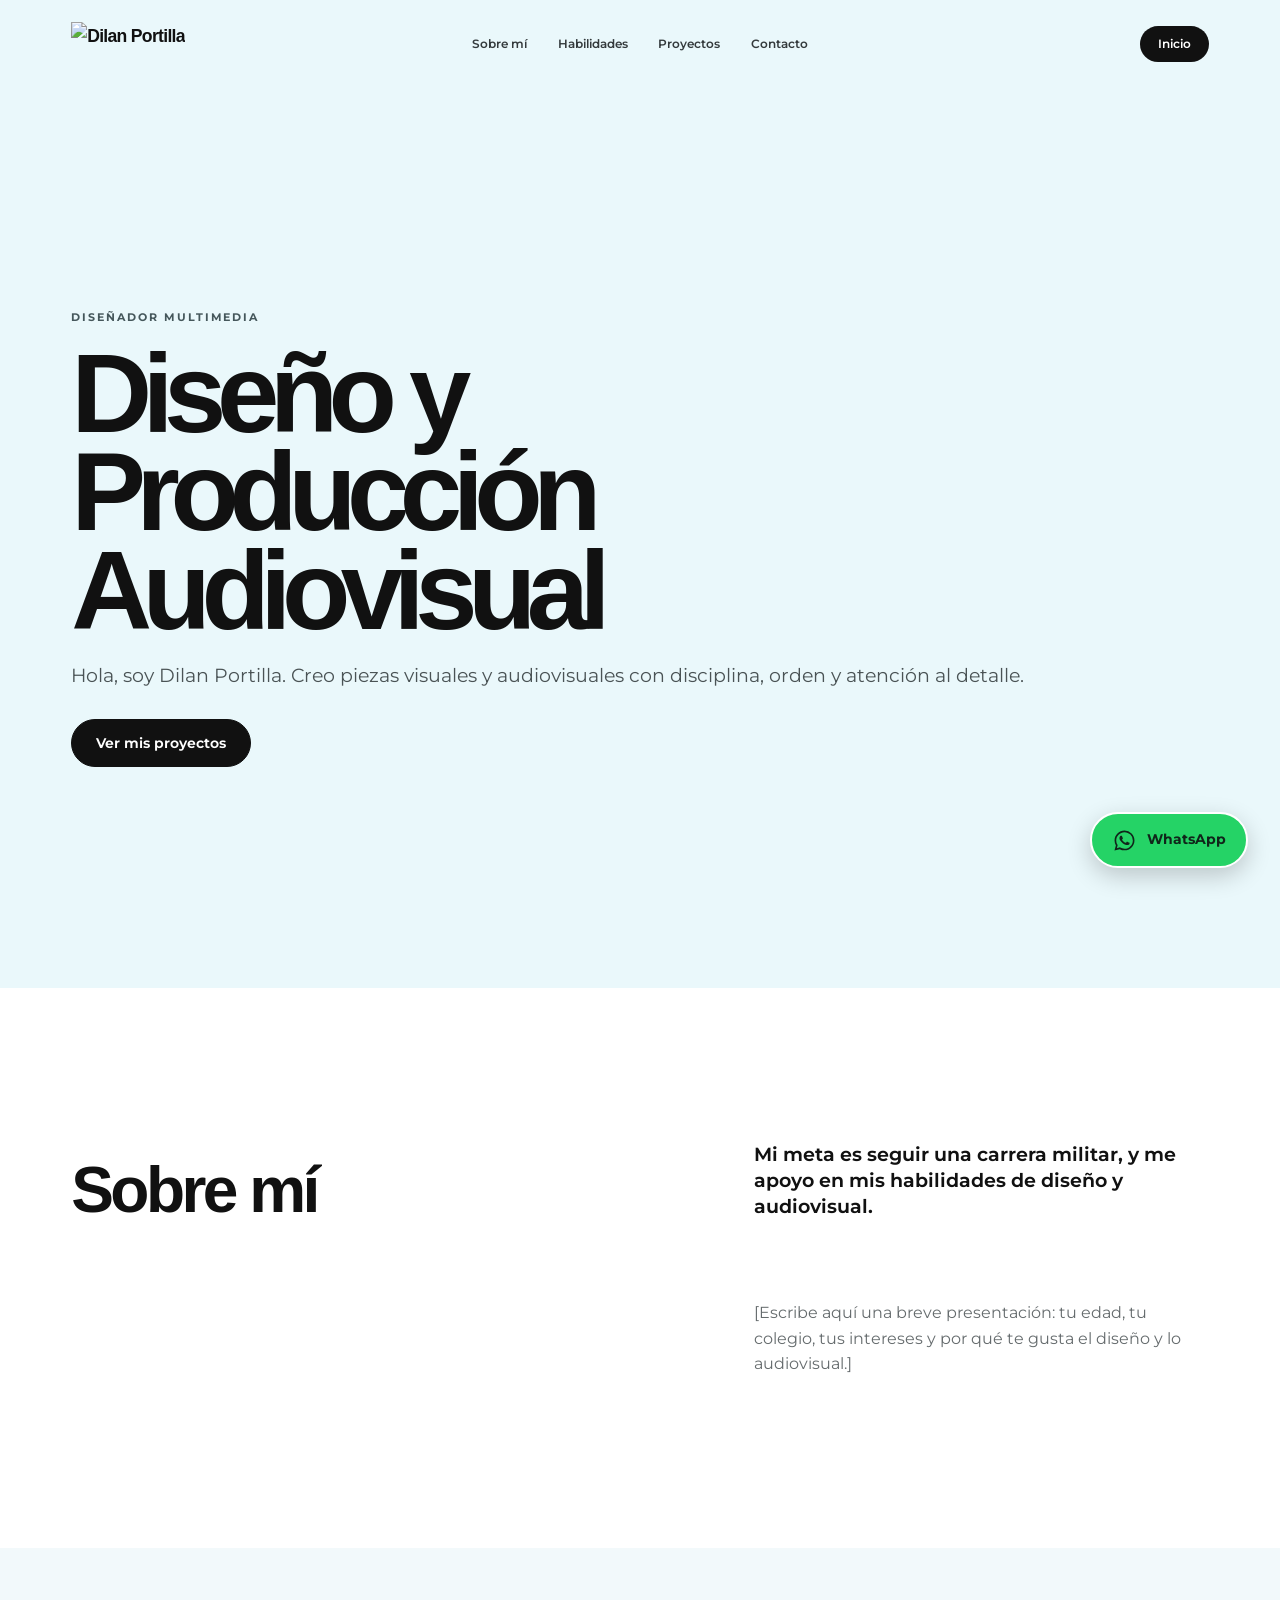
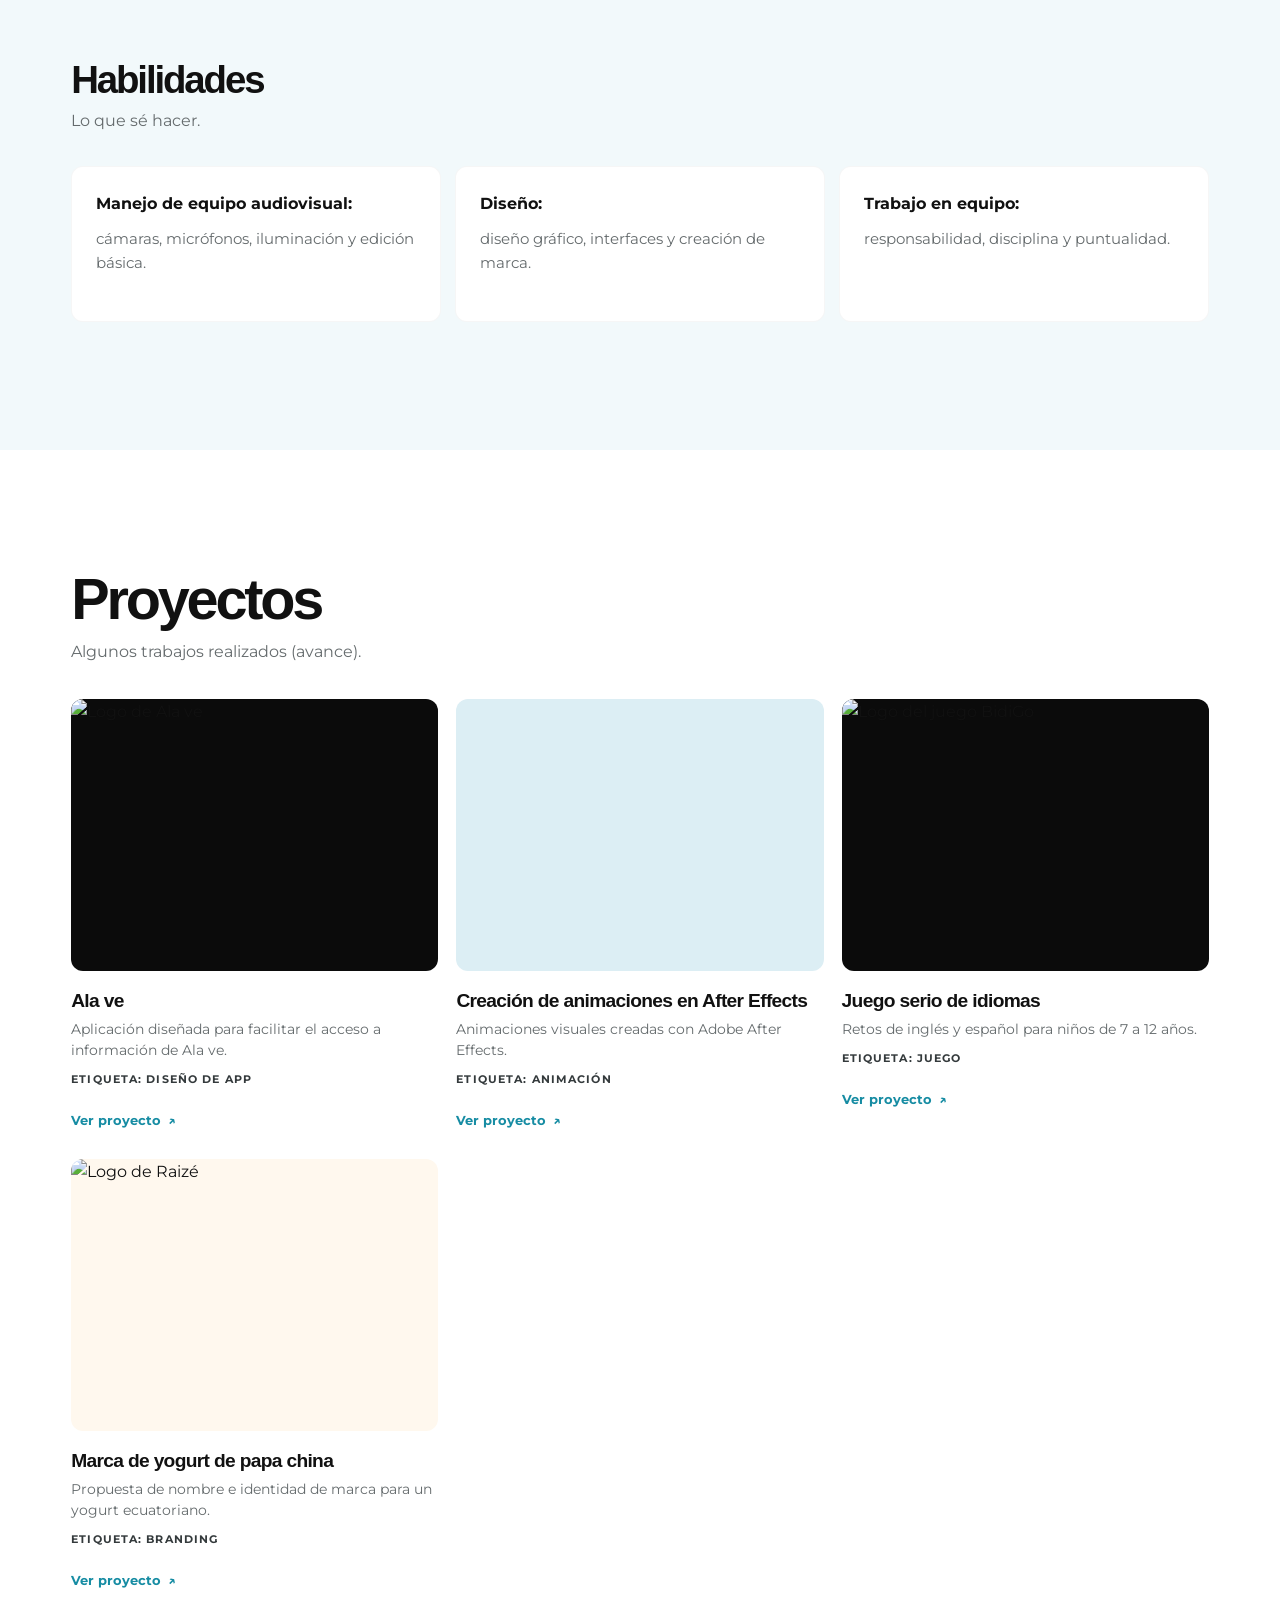
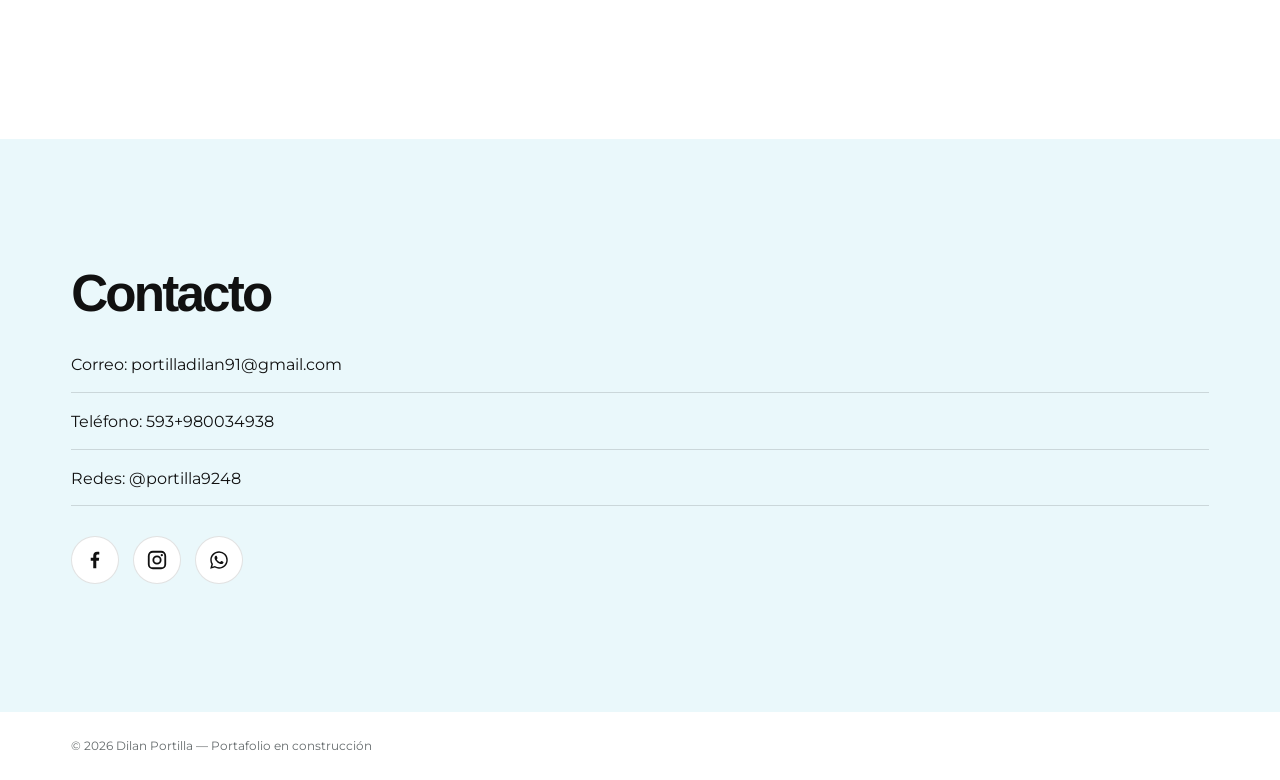
==== index.html @ fd6efe8e "Add files via upload" ====
<!DOCTYPE html>
<html lang="es">
<head>
  <meta charset="UTF-8">
  <meta name="viewport" content="width=device-width, initial-scale=1.0">
  <title>Dilan Portilla | Portafolio</title>
  <link rel="preconnect" href="https://fonts.googleapis.com">
  <link rel="preconnect" href="https://fonts.gstatic.com" crossorigin>
  <link href="https://fonts.googleapis.com/css2?family=Montserrat:wght@400;500;600;700;800&display=swap" rel="stylesheet">
  <link rel="stylesheet" href="styles.css">
</head>
<body>

  <header>
    <h1>
      <a class="brand-logo" href="#inicio" aria-label="Ir al inicio">
        <img src="Imgenes/Logo_Dilan.png" alt="Dilan Portilla">
      </a>
    </h1>
    <nav>
      <a href="#inicio">Inicio</a>
      <a href="#sobre-mi">Sobre mí</a>
      <a href="#habilidades">Habilidades</a>
      <a href="#proyectos">Proyectos</a>
      <a href="#contacto">Contacto</a>
    </nav>
  </header>

  <!-- INICIO -->
  <section id="inicio">
    <h2>Diseño y Producción Audiovisual</h2>
    <p>Hola, soy Dilan Portilla. Creo piezas visuales y audiovisuales con disciplina, orden y atención al detalle.</p>
    <a href="#proyectos">Ver mis proyectos</a>
  </section>

  <!-- SOBRE MÍ -->
  <section id="sobre-mi">
    <h2>Sobre mí</h2>
    <p>Mi meta es seguir una carrera militar, y me apoyo en mis habilidades de diseño y audiovisual.</p>
    <p>[Escribe aquí una breve presentación: tu edad, tu colegio, tus intereses y por qué te gusta el diseño y lo audiovisual.]</p>
  </section>

  <!-- HABILIDADES -->
  <section id="habilidades">
    <h2>Habilidades</h2>
    <p>Lo que sé hacer.</p>
    <ul>
      <li><strong>Manejo de equipo audiovisual:</strong> cámaras, micrófonos, iluminación y edición básica.</li>
      <li><strong>Diseño:</strong> diseño gráfico, interfaces y creación de marca.</li>
      <li><strong>Trabajo en equipo:</strong> responsabilidad, disciplina y puntualidad.</li>
    </ul>
  </section>

  <!-- PROYECTOS -->
  <section id="proyectos">
    <h2>Proyectos</h2>
    <p>Algunos trabajos realizados (avance).</p>

    <a class="project-link" href="proyecto-carchimovil.html">
      <article class="app-project-card">
        <span class="project-app-logo">
          <img src="Imgenes/Logo_Ala%20ve.png" alt="Logo de Ala ve">
        </span>
        <h3>Ala ve</h3>
        <p>Aplicación diseñada para facilitar el acceso a información de Ala ve.</p>
        <p>Etiqueta: Diseño de app</p>
        <span class="project-cta">Ver proyecto <span aria-hidden="true">↗</span></span>
      </article>
    </a>

    <a class="project-link" href="proyecto-animaciones-after-effects.html">
      <article>
        <h3>Creación de animaciones en After Effects</h3>
        <p>Animaciones visuales creadas con Adobe After Effects.</p>
        <p>Etiqueta: Animación</p>
        <span class="project-cta">Ver proyecto <span aria-hidden="true">↗</span></span>
      </article>
    </a>

    <a class="project-link" href="proyecto-juego-idiomas.html">
      <article class="app-project-card">
        <span class="project-app-logo">
          <img src="Imgenes/Logo_Bidi_GO.jpeg" alt="Logo del juego BidiGo">
        </span>
        <h3>Juego serio de idiomas</h3>
        <p>Retos de inglés y español para niños de 7 a 12 años.</p>
        <p>Etiqueta: Juego</p>
        <span class="project-cta">Ver proyecto <span aria-hidden="true">↗</span></span>
      </article>
    </a>

    <a class="project-link" href="proyecto-yogurt-papa-china.html">
      <article class="app-project-card">
        <span class="project-app-logo raize-project-logo">
          <img src="Imgenes/lOGO%20RIAZE.png" alt="Logo de Raizé">
        </span>
        <h3>Marca de yogurt de papa china</h3>
        <p>Propuesta de nombre e identidad de marca para un yogurt ecuatoriano.</p>
        <p>Etiqueta: Branding</p>
        <span class="project-cta">Ver proyecto <span aria-hidden="true">↗</span></span>
      </article>
    </a>
  </section>

  <!-- CONTACTO -->
  <section id="contacto">
    <h2>Contacto</h2>
    <p>Correo: portilladilan91@gmail.com</p>
    <p>Teléfono: 593+980034938</p>
    <p>Redes: @portilla9248</p>
    <div class="social-links" aria-label="Redes sociales">
      <a class="social-link" href="https://www.facebook.com/josue.portilla.954261/" target="_blank" rel="noopener noreferrer" aria-label="Visitar Facebook de Dilan">
        <svg viewBox="0 0 24 24" aria-hidden="true">
          <path d="M13.4 21v-8.2h2.75l.41-3.2H13.4V7.56c0-.93.26-1.56 1.59-1.56h1.69V3.14c-.29-.04-1.3-.14-2.47-.14-2.44 0-4.11 1.49-4.11 4.23V9.6H7.35v3.2h2.75V21h3.3Z"/>
        </svg>
      </a>
      <a class="social-link" href="https://www.instagram.com/portilla9248/" target="_blank" rel="noopener noreferrer" aria-label="Visitar Instagram de Dilan">
        <svg viewBox="0 0 24 24" aria-hidden="true">
          <path d="M7.5 2h9A5.5 5.5 0 0 1 22 7.5v9a5.5 5.5 0 0 1-5.5 5.5h-9A5.5 5.5 0 0 1 2 16.5v-9A5.5 5.5 0 0 1 7.5 2Zm0 2A3.5 3.5 0 0 0 4 7.5v9A3.5 3.5 0 0 0 7.5 20h9a3.5 3.5 0 0 0 3.5-3.5v-9A3.5 3.5 0 0 0 16.5 4h-9Zm4.5 3a5 5 0 1 1 0 10 5 5 0 0 1 0-10Zm0 2a3 3 0 1 0 0 6 3 3 0 0 0 0-6Zm5.25-3.5a1.25 1.25 0 1 1 0 2.5 1.25 1.25 0 0 1 0-2.5Z"/>
        </svg>
      </a>
      <a class="social-link" href="https://wa.me/593980034938?text=Hola%20Dilan%2C%20vi%20tu%20portafolio%20y%20me%20gustar%C3%ADa%20conversar." target="_blank" rel="noopener noreferrer" aria-label="Contactar a Dilan por WhatsApp">
        <svg viewBox="0 0 32 32" aria-hidden="true">
          <path d="M16.02 3.2c-7.03 0-12.75 5.7-12.75 12.72 0 2.24.59 4.43 1.7 6.35L3.17 28.8l6.69-1.75a12.77 12.77 0 0 0 6.15 1.57h.01c7.02 0 12.74-5.71 12.74-12.73 0-3.4-1.32-6.59-3.73-8.99a12.65 12.65 0 0 0-9.01-3.7Zm0 23.27h-.01c-1.92 0-3.8-.52-5.44-1.5l-.39-.23-3.97 1.04 1.06-3.87-.25-.4a10.58 10.58 0 0 1-1.62-5.6c0-5.86 4.77-10.63 10.64-10.63 2.84 0 5.51 1.1 7.52 3.11a10.55 10.55 0 0 1 3.11 7.52c0 5.87-4.77 10.63-10.65 10.63Zm5.84-7.96c-.32-.16-1.9-.94-2.2-1.05-.29-.1-.5-.16-.71.16-.21.32-.82 1.05-1 1.26-.18.21-.37.24-.69.08-.32-.16-1.35-.5-2.57-1.58-.95-.85-1.59-1.9-1.77-2.22-.19-.32-.02-.49.14-.65.14-.14.32-.37.48-.55.16-.18.21-.32.32-.53.11-.21.05-.4-.03-.56-.08-.16-.72-1.73-.98-2.37-.26-.62-.52-.54-.71-.55h-.61c-.21 0-.56.08-.85.4-.29.32-1.11 1.08-1.11 2.63 0 1.56 1.14 3.07 1.29 3.28.16.21 2.24 3.42 5.42 4.8.76.33 1.36.52 1.83.67.77.24 1.47.21 2.02.13.62-.09 1.9-.78 2.17-1.53.27-.76.27-1.4.19-1.53-.08-.14-.29-.22-.61-.38Z"/>
        </svg>
      </a>
    </div>
  </section>

  <footer>
    <p>© 2026 Dilan Portilla — Portafolio en construcción</p>
  </footer>

  <a class="whatsapp-float" href="https://wa.me/593980034938?text=Hola%20Dilan%2C%20vi%20tu%20portafolio%20y%20me%20gustar%C3%ADa%20conversar." target="_blank" rel="noopener noreferrer" aria-label="Contactar a Dilan por WhatsApp">
    <svg viewBox="0 0 32 32" aria-hidden="true">
      <path d="M16.02 3.2c-7.03 0-12.75 5.7-12.75 12.72 0 2.24.59 4.43 1.7 6.35L3.17 28.8l6.69-1.75a12.77 12.77 0 0 0 6.15 1.57h.01c7.02 0 12.74-5.71 12.74-12.73 0-3.4-1.32-6.59-3.73-8.99a12.65 12.65 0 0 0-9.01-3.7Zm0 23.27h-.01c-1.92 0-3.8-.52-5.44-1.5l-.39-.23-3.97 1.04 1.06-3.87-.25-.4a10.58 10.58 0 0 1-1.62-5.6c0-5.86 4.77-10.63 10.64-10.63 2.84 0 5.51 1.1 7.52 3.11a10.55 10.55 0 0 1 3.11 7.52c0 5.87-4.77 10.63-10.65 10.63Zm5.84-7.96c-.32-.16-1.9-.94-2.2-1.05-.29-.1-.5-.16-.71.16-.21.32-.82 1.05-1 1.26-.18.21-.37.24-.69.08-.32-.16-1.35-.5-2.57-1.58-.95-.85-1.59-1.9-1.77-2.22-.19-.32-.02-.49.14-.65.14-.14.32-.37.48-.55.16-.18.21-.32.32-.53.11-.21.05-.4-.03-.56-.08-.16-.72-1.73-.98-2.37-.26-.62-.52-.54-.71-.55h-.61c-.21 0-.56.08-.85.4-.29.32-1.11 1.08-1.11 2.63 0 1.56 1.14 3.07 1.29 3.28.16.21 2.24 3.42 5.42 4.8.76.33 1.36.52 1.83.67.77.24 1.47.21 2.02.13.62-.09 1.9-.78 2.17-1.53.27-.76.27-1.4.19-1.53-.08-.14-.29-.22-.61-.38Z"/>
    </svg>
    <span>WhatsApp</span>
  </a>

</body>
</html>
---- styles.css ----
:root {
  color-scheme: light;
  --ink: #111111;
  --muted: #656b6d;
  --line: #e6ecee;
  --sky: #eaf8fb;
  --sky-soft: #f2f9fb;
  --white: #ffffff;
  --content-width: 1120px;
  --page-gutter: clamp(24px, 7vw, 112px);
  font-family: "Montserrat", "Helvetica Neue", Helvetica, Arial, sans-serif;
  color: var(--ink);
  background: var(--white);
  font-synthesis: none;
  text-rendering: optimizeLegibility;
}

* {
  box-sizing: border-box;
}

h1,
h2,
h3,
h4,
h5,
h6 {
  font-family: "Helvetica Neue", Helvetica, Arial, sans-serif;
}

html {
  scroll-behavior: smooth;
}

body {
  min-width: 320px;
  margin: 0;
  font-size: 16px;
  line-height: 1.6;
}

a {
  color: inherit;
}

a:focus-visible {
  outline: 3px solid #168ca3;
  outline-offset: 4px;
}

header {
  position: sticky;
  top: 0;
  z-index: 15;
  display: flex;
  align-items: center;
  justify-content: space-between;
  gap: 32px;
  padding: 22px var(--page-gutter);
  background: var(--sky);
}

header h1 {
  margin: 0;
  font-size: 1rem;
  font-weight: 750;
  letter-spacing: -0.04em;
}

.brand-logo {
  display: inline-flex;
  align-items: center;
  text-decoration: none;
}

.brand-logo img {
  display: block;
  width: auto;
  height: 44px;
  object-fit: contain;
}

nav {
  display: flex;
  align-items: center;
  justify-content: center;
  gap: clamp(14px, 2.4vw, 34px);
}

nav a {
  color: #343a3c;
  font-size: 0.78rem;
  font-weight: 600;
  text-decoration: none;
  text-underline-offset: 5px;
  transition: color 180ms ease, transform 180ms ease, background-color 180ms ease;
}

nav a:not([href="#inicio"]):hover {
  color: #168ca3;
  text-decoration: underline;
  transform: translateY(-2px);
}

section {
  scroll-margin-top: 96px;
  padding: clamp(72px, 10vw, 144px) var(--page-gutter);
}

section > h2,
section > p,
section > ul,
section > article {
  width: min(100%, var(--content-width));
  margin-right: auto;
  margin-left: auto;
}

section > h2 {
  margin-top: 0;
  margin-bottom: 16px;
  font-size: clamp(2rem, 4vw, 3.25rem);
  font-weight: 700;
  letter-spacing: -0.055em;
  line-height: 1.04;
}

section > p {
  color: var(--muted);
}

#inicio {
  display: flex;
  min-height: min(680px, calc(100svh - 76px));
  flex-direction: column;
  align-items: flex-start;
  justify-content: center;
  background: var(--sky);
}

#inicio::before {
  width: min(100%, var(--content-width));
  margin: 0 auto 18px;
  color: #45575b;
  content: "DISE\00D1 ADOR MULTIMEDIA";
  font-size: 0.68rem;
  font-weight: 700;
  letter-spacing: 0.18em;
}

#inicio h2 {
  max-width: var(--content-width);
  margin-bottom: 20px;
  font-size: clamp(4rem, 9vw, 7rem);
  font-weight: 750;
  letter-spacing: -0.085em;
  line-height: 0.88;
}

#inicio p,
#inicio > a {
  width: min(100%, var(--content-width));
  margin-right: auto;
  margin-left: auto;
}

#inicio p {
  max-width: var(--content-width);
  margin-top: 0;
  margin-bottom: 28px;
  color: #4a5355;
  font-size: clamp(1rem, 1.6vw, 1.2rem);
}

#inicio > a {
  display: inline-flex;
  width: fit-content;
  align-items: center;
  justify-content: center;
  min-height: 48px;
  margin-right: 0;
  margin-left: 0;
  padding: 0 24px;
  border: 1px solid var(--ink);
  border-radius: 999px;
  background: var(--ink);
  color: var(--white);
  font-size: 0.88rem;
  font-weight: 650;
  text-decoration: none;
  transition: background-color 180ms ease, box-shadow 180ms ease, color 180ms ease, transform 180ms ease;
}

#inicio > a:hover {
  transform: translateY(-4px);
  border-color: #168ca3;
  background: #d7f3f7;
  color: var(--ink);
  box-shadow: 0 10px 24px rgba(22, 140, 163, 0.24);
}

#sobre-mi {
  display: grid;
  grid-template-columns: minmax(0, 1fr) minmax(0, 0.8fr);
  align-items: center;
  column-gap: clamp(40px, 9vw, 128px);
}

#sobre-mi h2 {
  grid-column: 1;
  grid-row: 1;
  max-width: 560px;
  margin: 0;
  font-size: clamp(2.5rem, 5vw, 4.5rem);
}

#sobre-mi p {
  grid-column: 2;
  margin: 0 0 18px;
  font-size: 0.98rem;
}

#sobre-mi p:first-of-type {
  grid-row: 1;
  color: var(--ink);
  font-size: 1.2rem;
  font-weight: 650;
  line-height: 1.35;
}

#sobre-mi p:last-of-type {
  grid-row: 2;
  margin-top: 10px;
}

#habilidades {
  background: var(--sky-soft);
}

#habilidades > h2 {
  margin-bottom: 8px;
  font-size: clamp(1.75rem, 3vw, 2.5rem);
}

#habilidades > p {
  margin-top: 0;
  margin-bottom: 32px;
}

#habilidades ul {
  display: grid;
  grid-template-columns: repeat(3, minmax(0, 1fr));
  gap: 14px;
  padding: 0;
  list-style: none;
}

#habilidades li {
  min-height: 156px;
  padding: 24px;
  border: 1px solid rgba(17, 17, 17, 0.035);
  border-radius: 12px;
  background: var(--white);
  color: var(--muted);
  font-size: 0.92rem;
  transition: border-color 180ms ease, transform 180ms ease, box-shadow 180ms ease;
}

#habilidades li:hover {
  transform: translateY(-6px);
  border-color: rgba(22, 140, 163, 0.3);
  box-shadow: 0 18px 36px rgba(27, 73, 82, 0.16);
}

#habilidades li strong {
  display: block;
  margin-bottom: 12px;
  color: var(--ink);
  font-size: 1rem;
  font-weight: 700;
}

#proyectos {
  display: grid;
  grid-template-columns: repeat(3, minmax(0, 1fr));
  column-gap: 18px;
  background: var(--white);
}

#proyectos > h2,
#proyectos > p {
  grid-column: 1 / -1;
}

#proyectos > .project-link {
  display: block;
  min-width: 0;
  color: inherit;
  text-decoration: none;
}

#proyectos > .project-link:focus-visible {
  outline: 3px solid #168ca3;
  outline-offset: 6px;
  border-radius: 12px;
}

#proyectos > h2 {
  margin-bottom: 10px;
  font-size: clamp(2.25rem, 4.5vw, 3.75rem);
}

#proyectos > p {
  margin-top: 0;
  margin-bottom: 34px;
}

#proyectos article {
  display: inline-flex;
  width: 100%;
  min-height: 350px;
  flex-direction: column;
  margin: 0 0 28px;
  vertical-align: top;
}

#proyectos article::before {
  display: block;
  width: 100%;
  aspect-ratio: 1.35;
  margin-bottom: 18px;
  border-radius: 12px;
  background: #dff6f9;
  content: "";
  transition: transform 200ms ease, box-shadow 200ms ease;
}

#proyectos .app-project-card::before {
  content: none;
}

#proyectos .project-app-logo {
  display: grid;
  width: 100%;
  aspect-ratio: 1.35;
  place-items: center;
  margin-bottom: 18px;
  overflow: hidden;
  border-radius: 12px;
  background: #0b0b0b;
  transition: transform 200ms ease, box-shadow 200ms ease;
}

#proyectos .raize-project-logo {
  background: #fff8ee;
}

#proyectos .project-app-logo img {
  display: block;
  width: 100%;
  height: 100%;
  object-fit: contain;
}

#proyectos > .project-link:hover .project-app-logo,
#proyectos > .project-link:focus-visible .project-app-logo {
  transform: scale(1.025);
  box-shadow: 0 16px 34px rgba(17, 17, 17, 0.16);
}

#proyectos article:hover::before {
  transform: scale(1.025);
  box-shadow: 0 16px 34px rgba(17, 17, 17, 0.16);
}

#proyectos > .project-link:nth-of-type(3) article::before {
  background: var(--ink);
}

#proyectos > .project-link:nth-of-type(4) article::before {
  background: #edf1f2;
}

#proyectos > .project-link:nth-of-type(2) article::before {
  background: #dceef4;
}

#proyectos article h3 {
  margin: 0 0 7px;
  font-size: 1.2rem;
  font-weight: 700;
  letter-spacing: -0.035em;
  line-height: 1.2;
  transition: color 180ms ease;
}

#proyectos > .project-link:hover article h3,
#proyectos > .project-link:focus-visible article h3 {
  color: #168ca3;
}

#proyectos article p {
  margin: 0 0 10px;
  color: var(--muted);
  font-size: 0.88rem;
  line-height: 1.5;
}

#proyectos article p {
  margin-bottom: 10px;
}

#proyectos article p:nth-of-type(2) {
  margin-top: auto;
  color: #343a3c;
  font-size: 0.7rem;
  font-weight: 700;
  letter-spacing: 0.1em;
  text-transform: uppercase;
}

.project-cta {
  display: inline-flex;
  align-items: center;
  gap: 7px;
  margin-top: 12px;
  color: #168ca3;
  font-size: 0.82rem;
  font-weight: 700;
  transition: gap 180ms ease;
}

#proyectos > .project-link:hover .project-cta,
#proyectos > .project-link:focus-visible .project-cta {
  gap: 12px;
}

#proyectos > .project-link:hover article::before,
#proyectos > .project-link:focus-visible article::before {
  transform: scale(1.025);
  box-shadow: 0 16px 34px rgba(17, 17, 17, 0.16);
}

#proyectos > .project-link:focus-visible article {
  outline: none;
}

.detail-header {
  display: flex;
  align-items: center;
  justify-content: space-between;
  min-height: 76px;
  padding: 16px var(--page-gutter);
  background: var(--sky);
}

.detail-header a {
  font-size: 0.9rem;
  font-weight: 650;
  text-decoration: none;
}

.detail-header a:hover {
  color: #168ca3;
}

.project-detail {
  width: min(100% - (2 * var(--page-gutter)), 1120px);
  margin: 0 auto;
  padding: clamp(72px, 10vw, 128px) 0;
}

.project-detail .detail-back {
  display: inline-block;
  margin-bottom: 48px;
  color: var(--muted);
  font-size: 0.9rem;
  text-decoration: none;
}

.project-detail .detail-back:hover {
  color: #168ca3;
}

.project-detail .detail-category {
  margin: 0 0 16px;
  color: #168ca3;
  font-size: 0.75rem;
  font-weight: 750;
  letter-spacing: 0.16em;
  text-transform: uppercase;
}

.project-detail h1 {
  max-width: 900px;
  margin: 0 0 24px;
  font-size: clamp(3rem, 8vw, 6.5rem);
  font-weight: 750;
  letter-spacing: -0.075em;
  line-height: 0.98;
}

.project-detail .detail-lead {
  max-width: 760px;
  margin: 0;
  color: var(--muted);
  font-size: clamp(1.15rem, 2.2vw, 1.5rem);
  line-height: 1.55;
}

.app-gallery {
  display: grid;
  grid-template-columns: minmax(240px, 0.65fr) minmax(0, 1.35fr);
  align-items: center;
  justify-items: center;
  gap: clamp(20px, 4vw, 48px);
  margin-top: clamp(48px, 8vw, 80px);
}

.app-gallery img {
  display: block;
  max-width: 100%;
  max-height: 560px;
  border-radius: 12px;
  object-fit: contain;
  background: #11151b;
}

.app-gallery img:first-child {
  width: auto;
  height: min(72vh, 560px);
}

.app-gallery img:nth-child(2) {
  width: auto;
  height: min(72vh, 560px);
}

.app-gallery img:nth-child(3) {
  grid-column: 1 / -1;
  width: 100%;
  height: auto;
}

.app-details-list {
  display: grid;
  grid-template-columns: repeat(2, minmax(0, 1fr));
  gap: 20px 28px;
  margin: 0;
  padding: 0;
  list-style: none;
}

.app-details-list li {
  padding-left: 16px;
  border-left: 3px solid #ffd400;
  color: #4a5355;
}

.game-gallery {
  display: grid;
  grid-template-columns: repeat(auto-fit, minmax(min(100%, 220px), 1fr));
  align-items: start;
  gap: clamp(16px, 2.5vw, 28px);
  margin-top: clamp(48px, 8vw, 80px);
}

.game-gallery img {
  display: block;
  width: 100%;
  height: auto;
  max-height: 560px;
  border-radius: 12px;
  background: #0b0b0b;
  object-fit: contain;
}

.game-logo {
  display: block;
  width: min(100%, 520px);
  height: auto;
  margin: 24px 0 32px;
  border-radius: 12px;
}

.brand-logo-image {
  display: block;
  width: min(100%, 520px);
  height: auto;
  margin: 24px 0 32px;
  border-radius: 12px;
}

.brand-books {
  margin-top: clamp(48px, 8vw, 80px);
}

.animation-video {
  margin-top: clamp(48px, 8vw, 80px);
}

.animation-video h2 {
  margin: 0 0 24px;
  font-size: clamp(1.8rem, 3.5vw, 2.6rem);
  letter-spacing: -0.05em;
}

.animation-video iframe {
  display: block;
  width: min(100%, 960px);
  aspect-ratio: 16 / 9;
  border-radius: 12px;
  border: 0;
  background: #0b0b0b;
}

.animation-video-link {
  display: inline-block;
  margin-top: 12px;
  color: #168ca3;
  font-weight: 700;
  text-underline-offset: 4px;
}

.brand-books > h2 {
  margin: 0 0 24px;
  font-size: clamp(1.8rem, 3.5vw, 2.6rem);
  letter-spacing: -0.05em;
}

.brand-book-grid {
  display: grid;
  grid-template-columns: repeat(2, minmax(0, 1fr));
  gap: clamp(20px, 3vw, 32px);
}

.brand-book {
  min-width: 0;
  padding: clamp(18px, 3vw, 28px);
  border-radius: 12px;
  background: var(--sky-soft);
}

.brand-book h3 {
  margin: 0 0 8px;
  font-size: 1.15rem;
}

.brand-book > a {
  display: inline-block;
  margin-bottom: 16px;
  color: #168ca3;
  font-weight: 700;
  text-underline-offset: 4px;
}

.brand-book iframe {
  display: block;
  width: 100%;
  height: clamp(360px, 55vw, 640px);
  border: 0;
  border-radius: 8px;
  background: var(--white);
}

.project-detail .detail-panel {
  display: grid;
  grid-template-columns: minmax(0, 0.8fr) minmax(0, 1.2fr);
  gap: 48px;
  margin-top: 80px;
  padding: clamp(28px, 5vw, 56px);
  border-radius: 16px;
  background: var(--sky-soft);
}

.project-detail .detail-panel h2 {
  margin: 0;
  font-size: clamp(1.6rem, 3vw, 2.4rem);
  letter-spacing: -0.05em;
  line-height: 1.1;
}

.project-detail .detail-panel p {
  margin: 0 0 18px;
  color: #4a5355;
}

.project-detail .detail-panel p:last-child {
  margin-bottom: 0;
}

.project-detail .detail-footer {
  margin-top: 48px;
}

.project-detail .detail-footer a {
  color: var(--ink);
  font-weight: 700;
  text-decoration-color: #168ca3;
  text-underline-offset: 5px;
}

.project-detail .detail-footer a:hover {
  color: #168ca3;
}

#contacto {
  background: var(--sky);
}

#contacto > h2 {
  margin-bottom: 32px;
}

#contacto > p {
  padding-bottom: 14px;
  border-bottom: 1px solid rgba(17, 17, 17, 0.14);
  color: var(--ink);
  font-size: 1rem;
}

.social-links {
  display: flex;
  width: min(100%, var(--content-width));
  align-items: center;
  gap: 14px;
  margin: 30px auto 0;
}

.social-link {
  display: inline-flex;
  width: 48px;
  height: 48px;
  align-items: center;
  justify-content: center;
  border: 1px solid rgba(17, 17, 17, 0.12);
  border-radius: 50%;
  background: var(--white);
  color: var(--ink);
  transition: background-color 180ms ease, border-color 180ms ease, box-shadow 180ms ease, color 180ms ease, transform 180ms ease;
}

.social-link svg {
  width: 22px;
  height: 22px;
  fill: currentColor;
}

.social-link:hover {
  transform: translateY(-4px);
  border-color: #168ca3;
  background: #168ca3;
  color: var(--white);
  box-shadow: 0 8px 18px rgba(22, 140, 163, 0.24);
}

.social-link:focus-visible {
  outline: 3px solid #168ca3;
  outline-offset: 4px;
}

footer {
  padding: 24px var(--page-gutter);
  background: var(--white);
  color: var(--muted);
  font-size: 0.78rem;
}

footer p {
  width: min(100%, var(--content-width));
  margin: 0 auto;
}

.whatsapp-float {
  position: fixed;
  right: clamp(16px, 3vw, 32px);
  bottom: clamp(16px, 3vw, 32px);
  z-index: 20;
  display: inline-flex;
  min-height: 56px;
  align-items: center;
  justify-content: center;
  gap: 10px;
  padding: 0 20px;
  border: 2px solid var(--white);
  border-radius: 999px;
  background: #25d366;
  color: #10251a;
  font-size: 0.9rem;
  font-weight: 700;
  text-decoration: none;
  box-shadow: 0 8px 24px rgba(0, 0, 0, 0.2);
  transition: background-color 180ms ease, box-shadow 180ms ease, transform 180ms ease;
}

.whatsapp-float svg {
  width: 25px;
  height: 25px;
  flex: 0 0 auto;
  fill: currentColor;
}

.whatsapp-float:hover {
  transform: translateY(-4px) scale(1.03);
  background: #1fbd5a;
  box-shadow: 0 14px 30px rgba(0, 0, 0, 0.25);
}

.whatsapp-float:focus-visible {
  outline: 3px solid #128c4a;
  outline-offset: 4px;
}

@media (max-width: 760px) {
  .app-gallery {
    grid-template-columns: 1fr;
  }

  .app-gallery img:first-child,
  .app-gallery img:nth-child(2) {
    height: min(72vh, 560px);
  }

  .app-gallery img:nth-child(3) {
    grid-column: auto;
    width: 100%;
    height: auto;
  }

  .app-details-list {
    grid-template-columns: 1fr;
  }

  .game-gallery {
    grid-template-columns: repeat(2, minmax(0, 1fr));
  }

  .brand-book-grid {
    grid-template-columns: 1fr;
  }

  .project-detail .detail-panel {
    grid-template-columns: 1fr;
    gap: 20px;
    margin-top: 48px;
  }

  header {
    flex-direction: column;
    align-items: flex-start;
    gap: 14px;
    padding-top: 18px;
    padding-bottom: 18px;
  }

  nav {
    width: 100%;
    justify-content: flex-start;
    flex-wrap: wrap;
    gap: 8px 14px;
  }

  nav a {
    flex: 0 0 auto;
    font-size: 0.74rem;
  }

  #inicio {
    min-height: 570px;
  }

  #sobre-mi {
    grid-template-columns: 1fr;
    row-gap: 22px;
  }

  #sobre-mi h2,
  #sobre-mi p {
    grid-column: 1;
  }

  #sobre-mi h2 {
    grid-row: 1;
  }

  #sobre-mi p:first-of-type {
    grid-row: 2;
  }

  #sobre-mi p:last-of-type {
    grid-row: 3;
    margin-top: 0;
  }

  #habilidades ul {
    grid-template-columns: repeat(2, minmax(0, 1fr));
  }

  #proyectos {
    grid-template-columns: repeat(2, minmax(0, 1fr));
  }

  #proyectos article {
    width: 100%;
    min-height: 300px;
  }
}

@media (min-width: 761px) {
  :root {
    --content-width: 1280px;
    --page-gutter: clamp(64px, 5.56vw, 100px);
  }

  header {
    position: sticky;
    display: grid;
    grid-template-columns: 1fr auto 1fr;
    min-height: 76px;
  }

  header h1 {
    grid-column: 1;
    justify-self: start;
    font-size: 1.1rem;
  }

  nav {
    grid-column: 2;
    gap: clamp(24px, 2.4vw, 46px);
  }

  nav a {
    padding: 8px 0;
  }

  nav a[href="#inicio"] {
    position: absolute;
    top: 50%;
    right: var(--page-gutter);
    transform: translateY(-50%);
    padding: 8px 18px;
    border-radius: 999px;
    background: var(--ink);
    color: var(--white);
  }

  nav a[href="#inicio"]:hover {
    background: #168ca3;
    color: var(--white);
  }

  #inicio {
    min-height: min(1000px, max(900px, calc(100svh - 76px)));
  }

  #inicio::before,
  #inicio h2,
  #inicio p {
    margin-left: 0;
    margin-right: 0;
  }

  #inicio h2 {
    max-width: 850px;
  }

  #sobre-mi {
    min-height: 560px;
  }

  #habilidades {
    padding-top: 112px;
    padding-bottom: 112px;
  }

  #proyectos {
    padding-top: 120px;
    padding-bottom: 120px;
  }
}

@media (max-width: 480px) {
  body {
    font-size: 15px;
  }

  .whatsapp-float {
    right: 16px;
    bottom: 16px;
    min-height: 52px;
    padding: 0 16px;
    font-size: 0.84rem;
  }

  #inicio h2 {
    font-size: clamp(3.5rem, 17vw, 5rem);
  }

  #habilidades ul {
    grid-template-columns: 1fr;
  }

  #habilidades li {
    min-height: 0;
  }

  #proyectos article {
    width: 100%;
    min-height: 0;
  }

  #proyectos article p:last-child {
    margin-top: 4px;
  }

  #proyectos {
    grid-template-columns: 1fr;
  }

  .game-gallery {
    grid-template-columns: 1fr;
  }
}

@media (prefers-reduced-motion: reduce) {
  html {
    scroll-behavior: auto;
  }

  *,
  *::before,
  *::after {
    transition-duration: 0.01ms !important;
  }
}
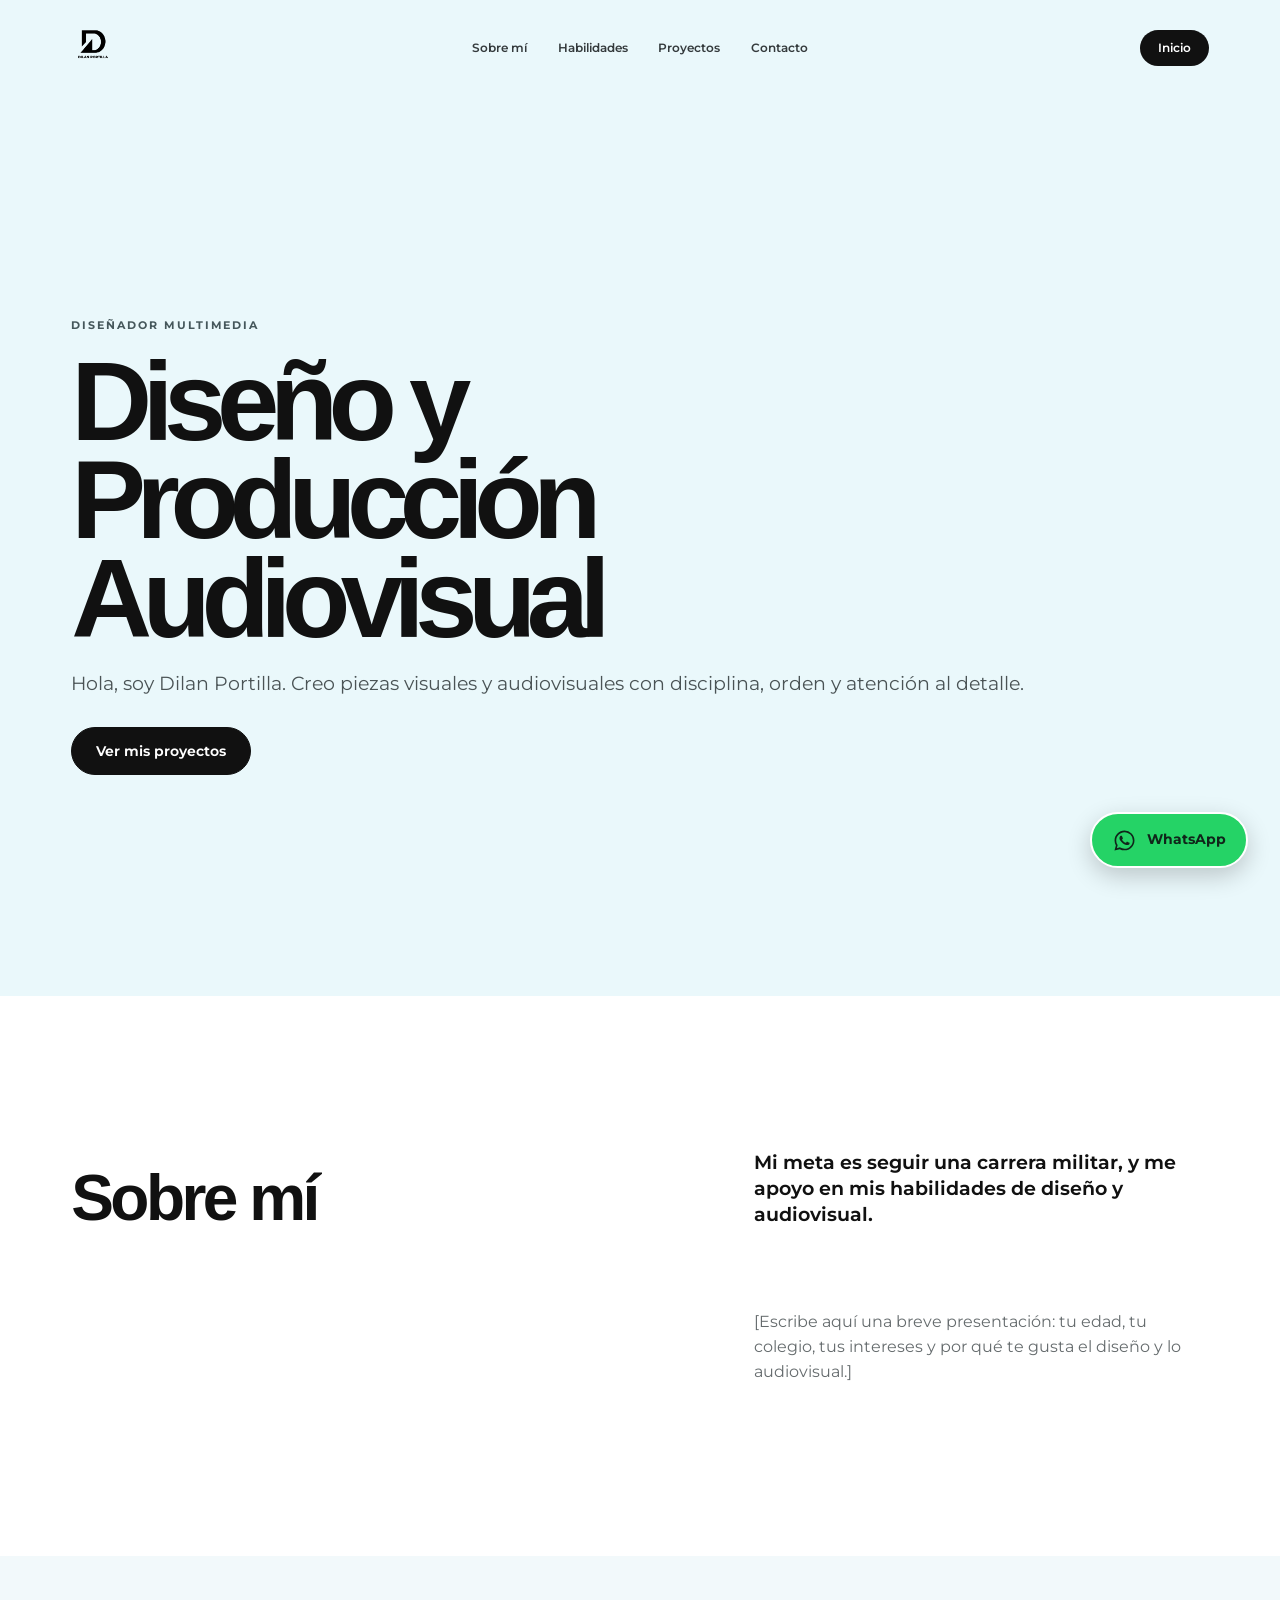
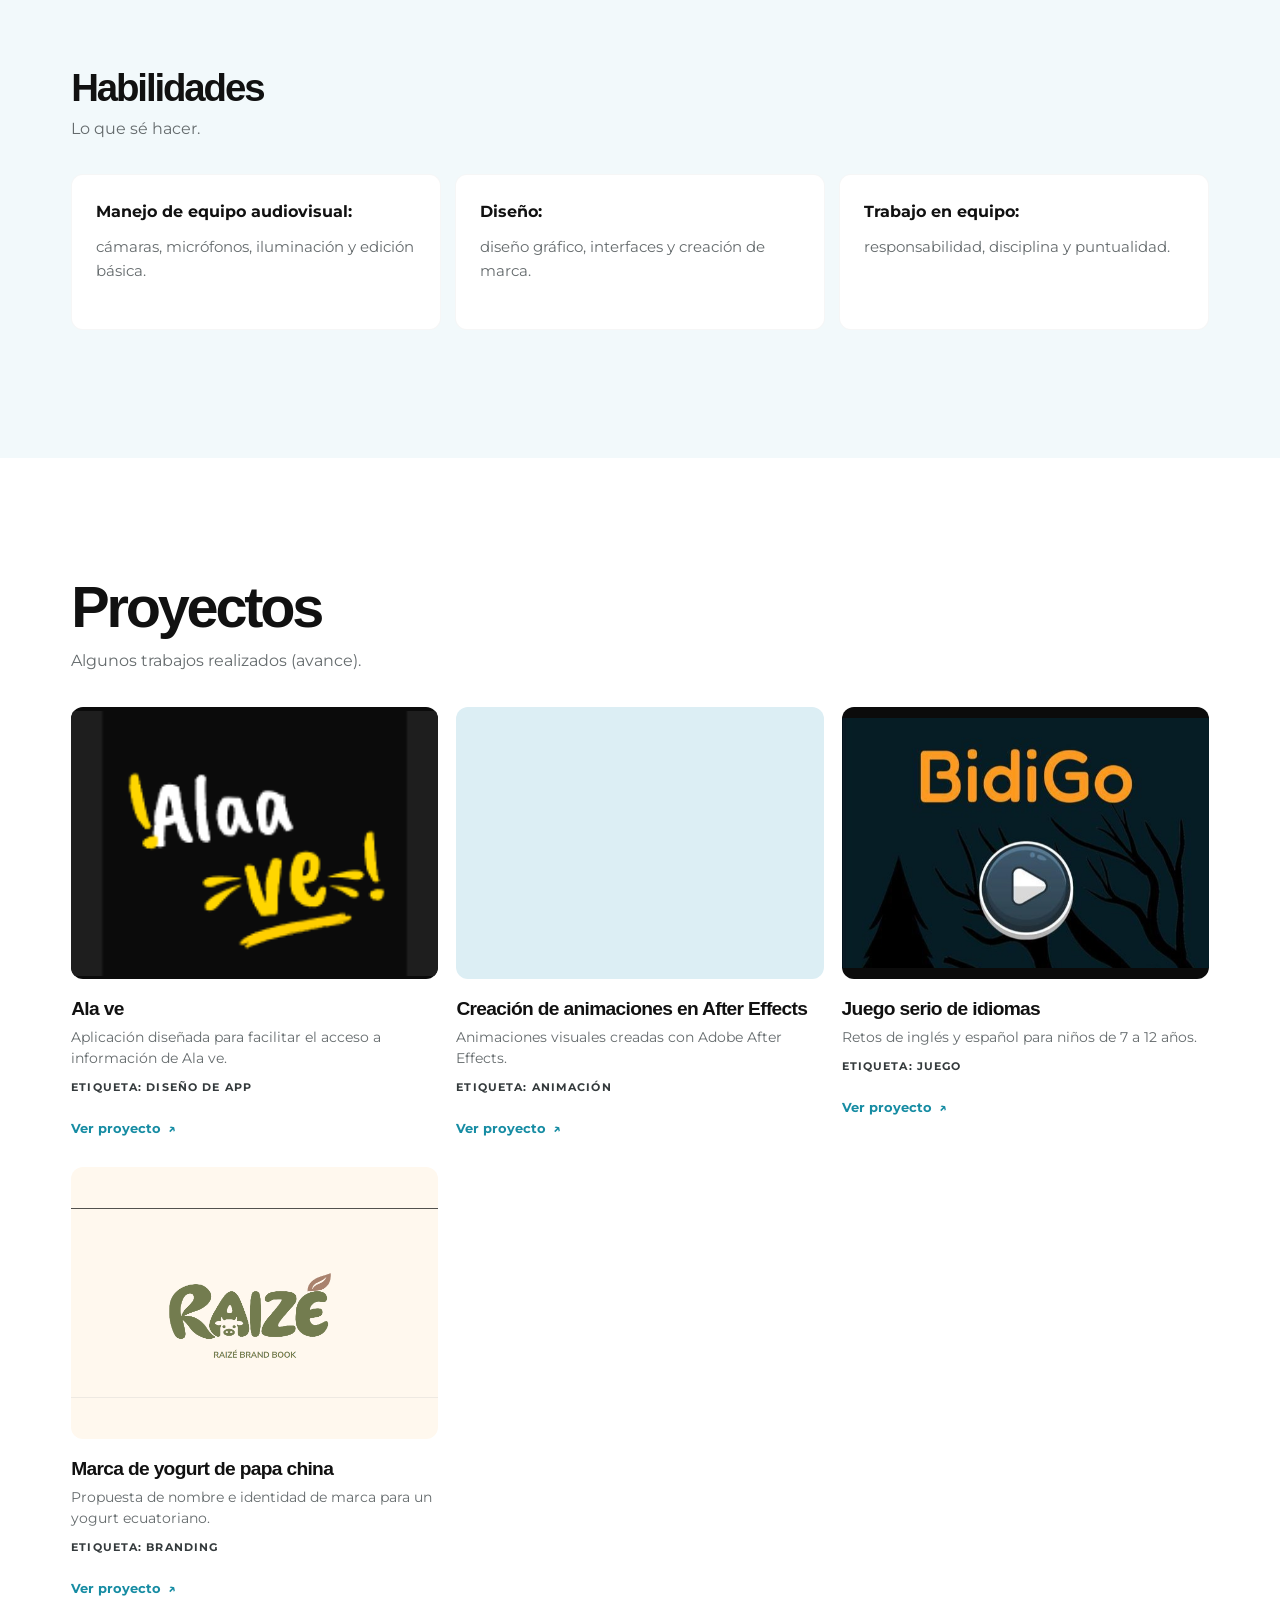
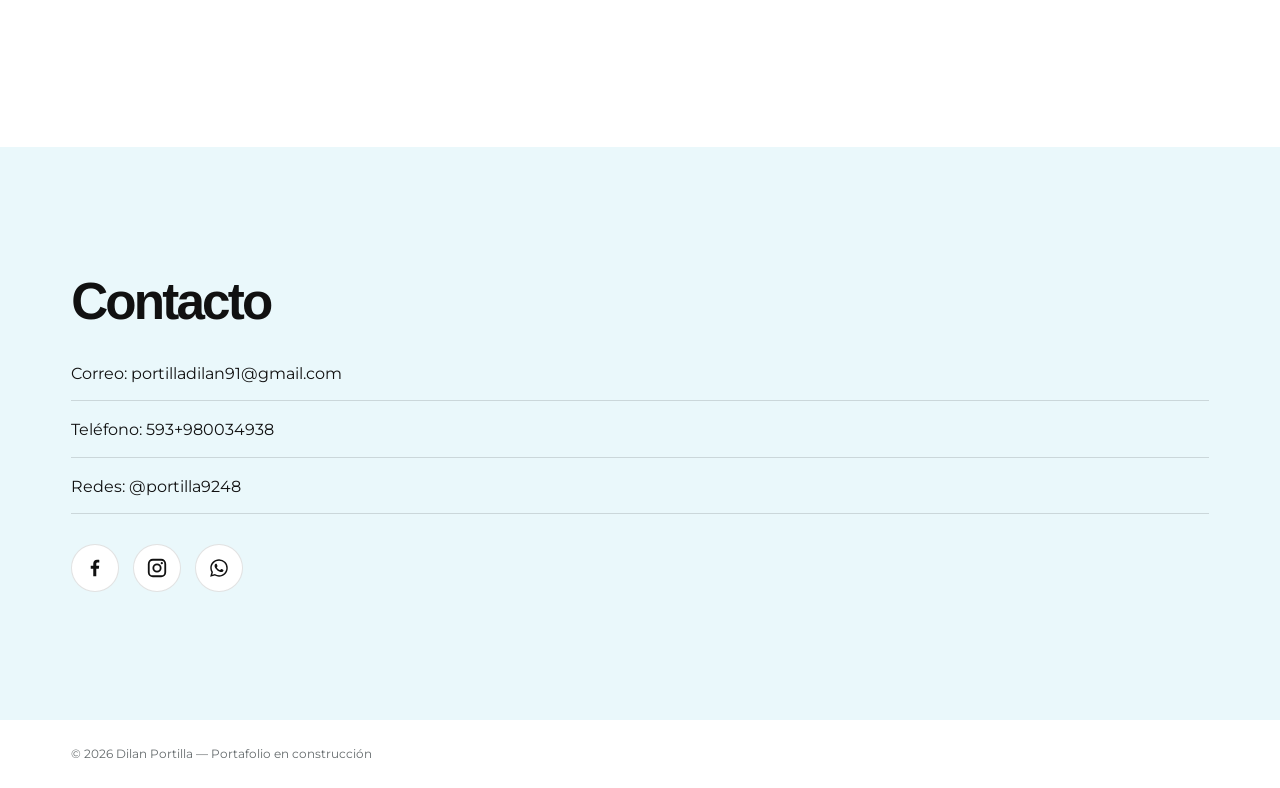
==== commit 88bdb8e5: "Fix HTML encoding issues in index.html" ====
--- a/index.html
+++ b/index.html
@@ -59,7 +59,7 @@
     <a class="project-link" href="proyecto-carchimovil.html">
       <article class="app-project-card">
         <span class="project-app-logo">
-          <img src="Imgenes/Logo_Ala%20ve.png" alt="Logo de Ala ve">
+          <img src="Imgenes/Logo_Ala ve.png" alt="Logo de Ala ve">
         </span>
         <h3>Ala ve</h3>
         <p>Aplicación diseñada para facilitar el acceso a información de Ala ve.</p>
@@ -139,4 +139,4 @@
   </a>
 
 </body>
-</html>+</html>
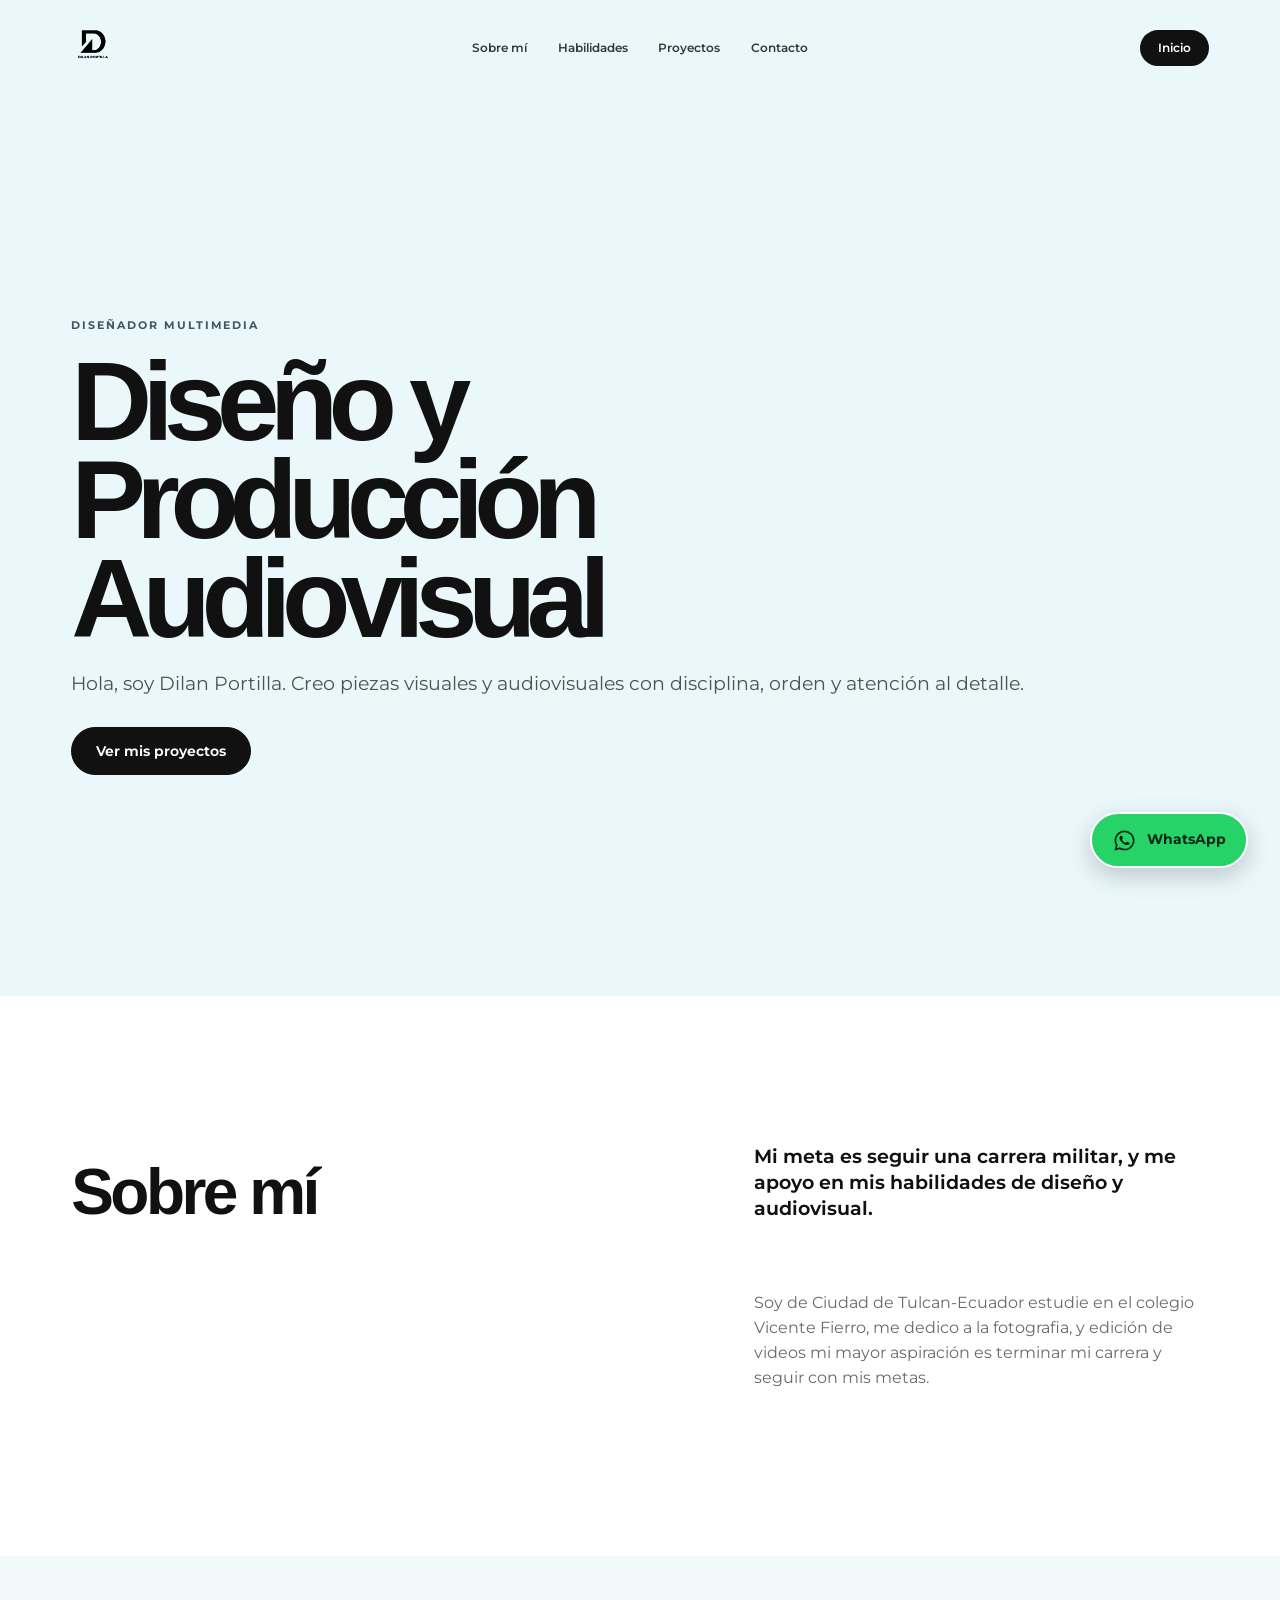
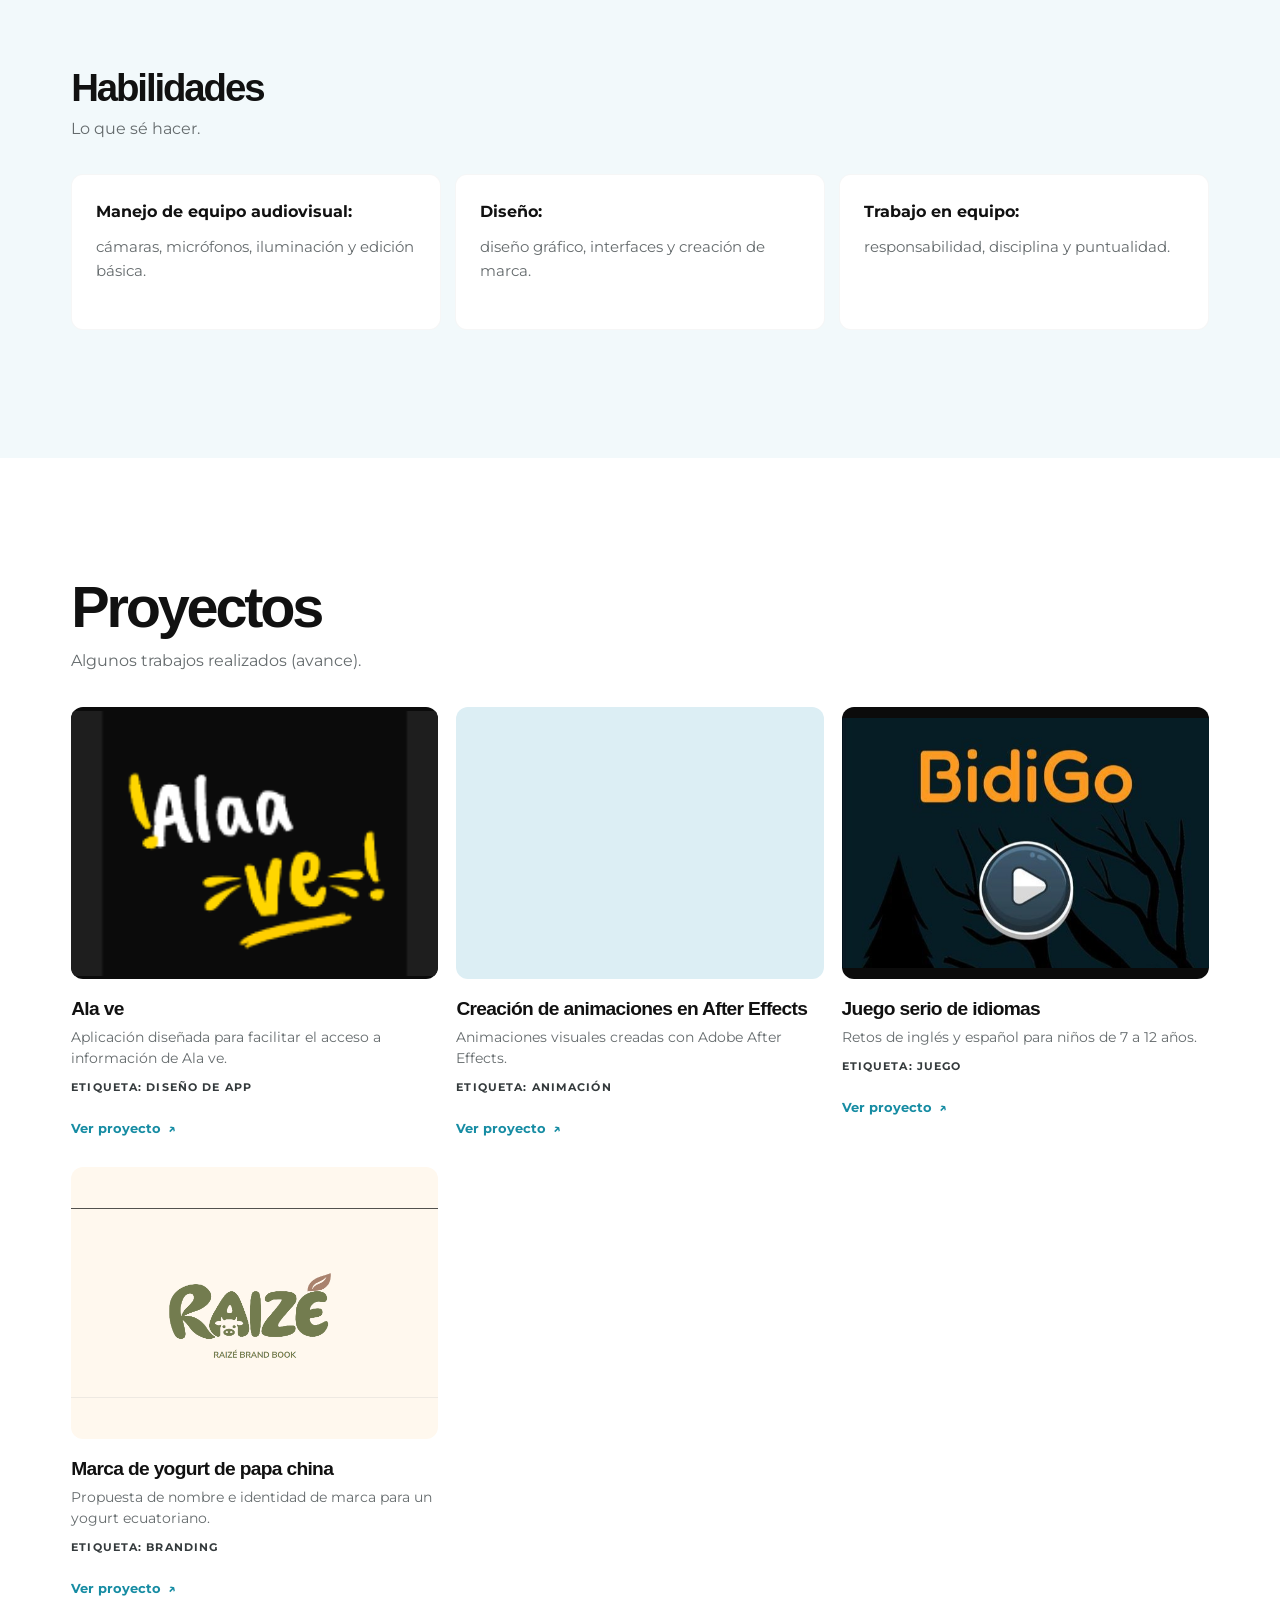
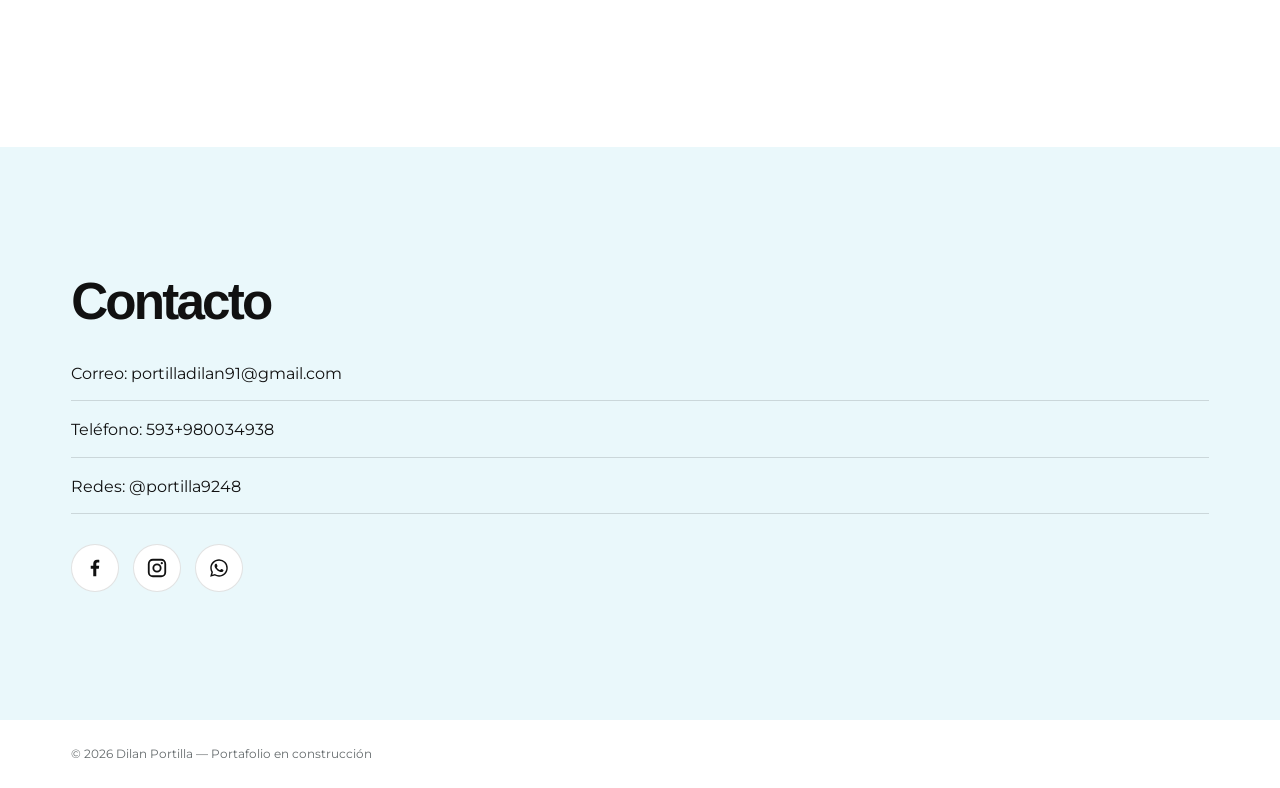
==== commit 1eada65a: "Revise personal introduction in index.html Updated personal introduction and added details about edu" ====
--- a/index.html
+++ b/index.html
@@ -37,7 +37,8 @@
   <section id="sobre-mi">
     <h2>Sobre mí</h2>
     <p>Mi meta es seguir una carrera militar, y me apoyo en mis habilidades de diseño y audiovisual.</p>
-    <p>[Escribe aquí una breve presentación: tu edad, tu colegio, tus intereses y por qué te gusta el diseño y lo audiovisual.]</p>
+    <p> Soy de Ciudad de Tulcan-Ecuador estudie en el colegio Vicente Fierro, me dedico a la fotografia, y edición de videos mi mayor aspiración es terminar
+    mi carrera y seguir con mis metas.</p>
   </section>
 
   <!-- HABILIDADES -->
